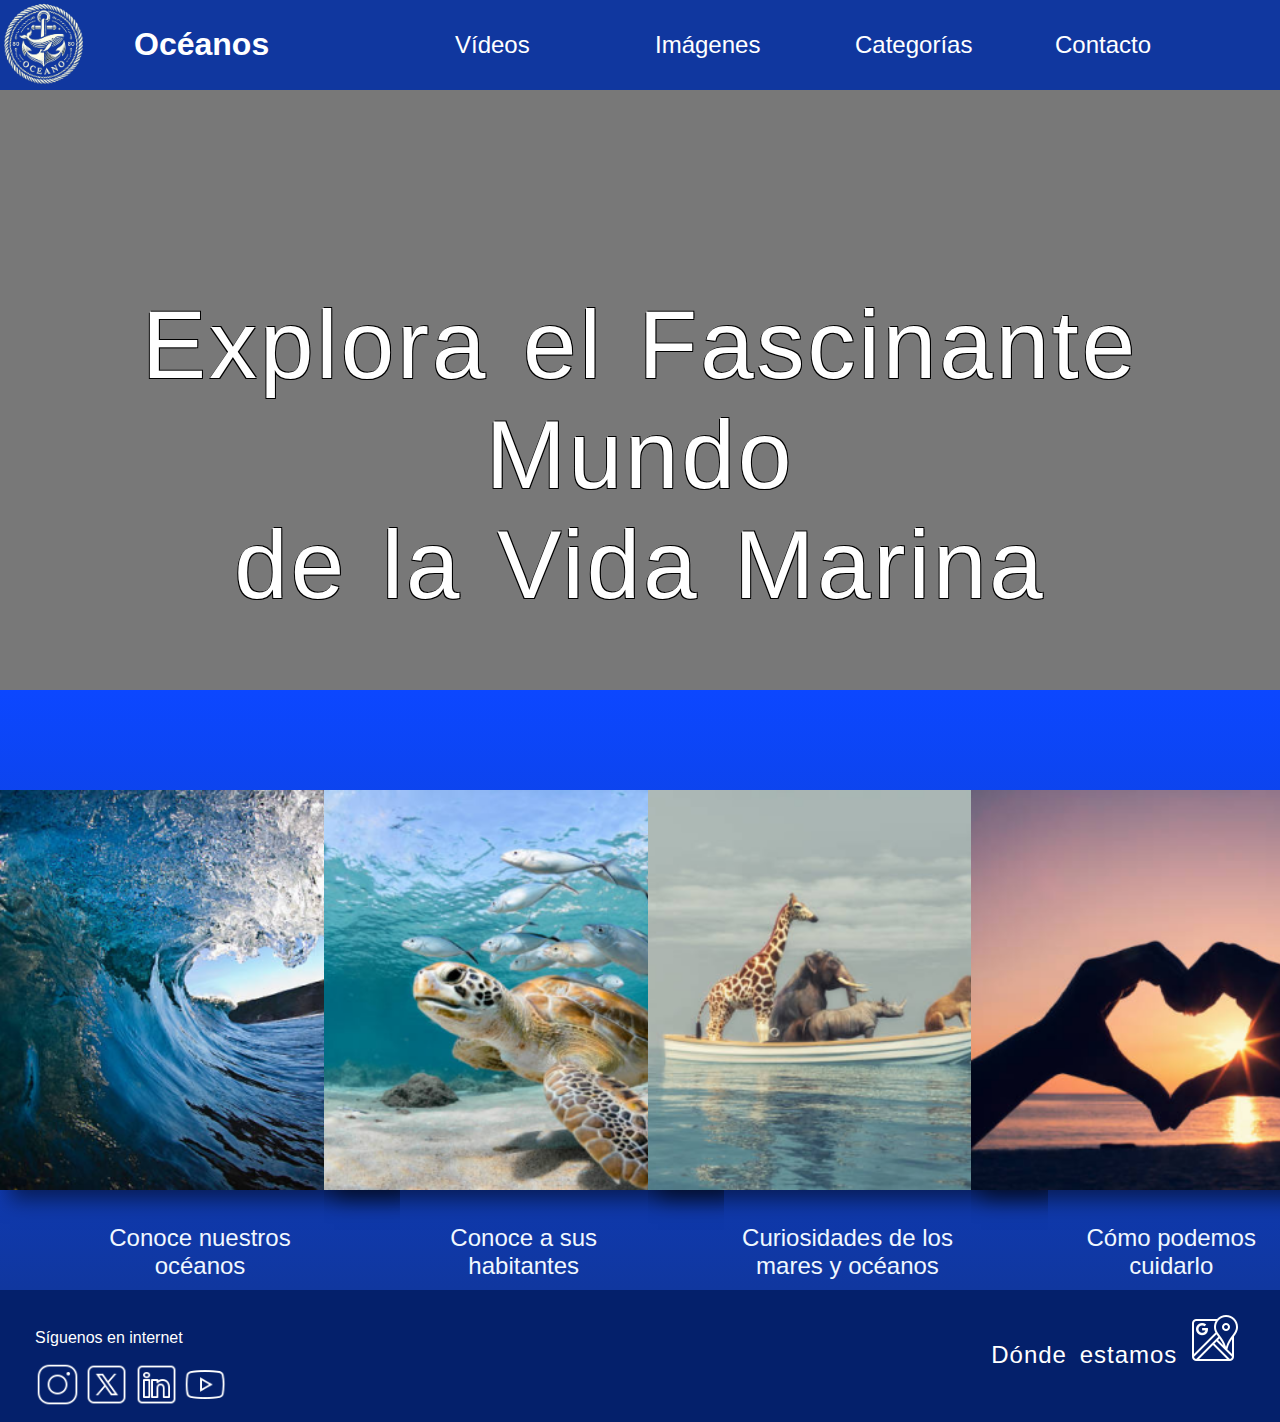
==== index.html @ 544e72f9 "Nuevo index" ====
<!DOCTYPE html>
<html lang="es">

<head>
  <meta charset="UTF-8">
  <meta name="viewport" content="width=device-width, initial-scale=1.0">
  <title>Ocean site</title>
  <!-- <link rel="stylesheet" href="https://cdnjs.cloudflare.com/ajax/libs/animate.css/4.1.1/animate.min.css">
    <script src="https://cdnjs.cloudflare.com/ajax/libs/wow/1.1.2/wow.min.js"></script> -->
  <link rel="stylesheet" href="css/style.css">
</head>
<body>
  <div class="contenedor-principal">
  <div class="div-izquierdo"><a href = "" ><img src="img/logo-50.png" width="87px" alt=""></a></div>
  <div class="div-centro"> 
    <a href = "" >  <h1>Océanos</h1> </a>
  </div>
  <div class="div-derecho">
      <ul class="navegador-ul">
          <li><a href="#">Vídeos</a> </li>
          <li><a href="#">Imágenes</a> </li>
          <li><a href="#">Categorías</a>
              <ul>
                  <li><a class="nav" href="">Categoría 1</a></li>
                  <li><a class="nav" href="">Categoría 2</a></li>
                  <li><a class="nav" href="">Categoría 3</a></li>
              </ul>
          <li><a href="#">Contacto</a> </li>
          </li>
          <!-- <li><a href="#">Inicio</a> </li> -->
      </ul>
  </div>
</div>

  <!-- <div class="content wow animate__animated animate__bounceInDown" data-wow-duration="3s"><h1 class="portada">Explora el Fascinante Mundo <br>de la Vida Marina</h1></div> -->
  <div class="imagen">
    <video autoplay loop muted id="videoBackground">
      <source src="video/videoInicio.mp4" type="video/mp4">
      Tu navegador no soporta videos HTML5.
    </video>
    <h1 class="portada">Explora el Fascinante Mundo <br>de la Vida Marina</h1>
  </div>


  <section class="columnas">

    <div class="tarjetas">

      <div class="tarjeta">
        <div><img src="img/oceano2Imagen2 1.png" alt="oceano2Imagen2"></div>
        <div>
          <h3>Conoce nuestros<br>océanos</h3>
        </div>
      </div>

      <div class="tarjeta">
        <div> <img src="img/oceano2Imagen3 1.png" alt="oceano2Imagen3"></div>
        <div>
          <h3>Conoce a sus<br>habitantes</h3>
        </div>
      </div>

      <div class="tarjeta">
        <div> <img src="img/oceano2Imagen4 1.png" alt="oceano2Imagen4"></div>
        <div>
          <h3>Curiosidades de los<br>mares y océanos</h3>
        </div>
      </div>

      <div class="tarjeta">
        <div> <img src="img/oceano2Imagen5 1.png" alt="oceano2Imagen5"></div>
        <div>
          <h3>Cómo podemos<br>cuidarlo</h3>
        </div>

      </div>

    </div>

  </section>

  <script>
    new WOW().init();
  </script>
</body>
<footer>
  <section class="ubica">Dónde estamos <img src="img/google-maps-old-50.png" alt=""></section>
  <p class="sig">Síguenos en internet</p>

  <img class="logoSocial" src="img/instagram-50.png" alt="RaphaelInstagram1" height="45">
  <img class="logoSocial" src="img/twitterx-50.png" alt="RiTwitterXFill" height="45">
  <img class="logoSocial" src="img/linkedin-logo-50.png" alt="PhLinkedinLogoFill" height="45">
  <img class="logoSocial" src="img/youtube-50.png" alt="MdiYoutube" height="45">

</footer>

</html>
---- css/style.css ----
body{
    margin: 0px;
    padding: 0px;
    font-family: 'Lucida Sans', 'Lucida Sans Regular', 'Lucida Grande', 'Lucida Sans Unicode', Geneva, Verdana, sans-serif;
    background-color: blue;
}
header{
    position: sticky;
    top: 0;
    z-index: 1000;
}
.cabecera{
    background-color: #10379F;
    width: 100%;
    height: 100%;
    color:white;
    padding-top: 10px;
}
.titulo{
    display: inline-block;
    font-size: 4em;
    margin-left: 50px;
}
.portada{
    /* display: flow-root; */
    color: white;
    text-align: center;
    /* position:absolute ; */
    font-weight: 50;
    font-family:arial;
    font-style:normal;
    letter-spacing: 3px;
    word-spacing: 5px;
    font-size: 64px;
    margin-top: 0px;
    padding-top: 80px;
    /* left:10%;
    right: 10%; */
    color: white; /* Color de texto blanco */
    font-size: 6em; /* Tamaño del texto */
    background-color: rgba(0, 0, 0, 0.5); /* Fondo negro semi-transparente */
    height: 100%;
    text-shadow: 
   /* -1px -1px 0 #000, /* Sombra negra hacia arriba y a la izquierda */
     1px -1px 0 #000, /* Sombra negra hacia arriba y a la derecha */
    -1px  1px 0 #000, /* Sombra negra hacia abajo y a la izquierda */
     1px  1px 0 #000; /* Sombra negra hacia abajo y a la derecha */
}
.imagen {
    width: 100%;
    height: 600px;
    margin-top: 0px;
   /* background-image: url("../img/imagen1Oceano2\ 1.png");*/
    background-size: cover; /* Escalar la imagen para que cubra todo el div */
    background-repeat: no-repeat; /* Evitar que la imagen se repita */
    background-position: center; /* Centrar la imagen en el div */
}
.imagen-cabecera{
    margin-top: 0px;
}
.imagen-cabecera h1{
    margin-top: 0px;
}

img.cabecera{
    width: 74px;
    height: 74px;
    float: left;
    padding-left:10px;
    padding-top: 2px;

}
.imagen {
    position: relative;
    width: 100%;
    height: 600px; /* o el alto que prefieras */
    overflow: hidden;
}

#videoBackground {
    position: absolute;
    right: 0;
    bottom: 0;
    min-width: 100%;
    min-height: 100%;
    width: auto;
    height: auto;
    z-index: -1;
}

.imagen h1 {
    position: relative;
    z-index: 1;
    padding-top: 200px;
    /* Estilos adicionales para tu h1 van aquí */
}
h3{
    margin-top: 0px;
    font-weight: 50;
    font-family:arial;
    font-style:normal;
    font-size: 24px;
}
.sig{
    padding-top: 22px;
    margin-bottom: 15px;
}
.nav{
    /* float: right; */
    color: white;
    font-family:arial;
    text-decoration: none;
    padding-top:0px;
    margin-right: 40px;
    font-size: 22px;
    padding-left:15px;
    padding-right: 15px;
    letter-spacing: 1px;
}
a:hover{
    padding-top: 0px;
    padding-bottom: 2px;
    background-color: #92AFFE;
    height: 100%;
}
body{
    background-color: #F0F0F0;

}
section{
    text-align: center;
}
.columnas{
    width: 100%;
    margin-top: 30px;
    column-width: 301px;
    column-count: 4;
    column-gap: 15px;
    list-style: none;
    margin-left: auto;
    margin-right: auto;
    background-color: #10379F;
    margin-top: 0px;
    height: 600px;
    background: linear-gradient(#0c47ff, #10379f);
}

footer{
    padding-top: 1px;
    background-color: #04206b;
    height: 131px;
    padding-left:35px;
    color:white;
    margin-left: auto;
    margin-right: auto;
}
.ubica{
    float: inline-end;
    padding-right: 40px;
    padding-top: 22px;
    font-family:arial;
    font-style:normal;
    letter-spacing: 1px;
    word-spacing: 5px;
    font-size: 24px;
}

/* .tarjetas{
   
} */

.tarjeta{
    display: inline-block;
    margin-top: 100px;
    overflow: hidden;
    color: aliceblue;
}
.tarjeta img{
    transition: 1s;
    width: 400px;
    height: 400px;
    box-shadow: 10px 10px 20px rgba(0, 0, 0, 0.5); /* X-offset, Y-offset, blur-radius, color */
}

.tarjeta img:hover{
    transition: 1s;
    transform: scale(1.1);
    overflow: hidden;
    opacity: 0.5;
    cursor: pointer;

}

h3{
    margin-top: 30px;
}
.logoSocial{
   fill:#FFF;
}

.navegador {
    margin-top: 80px;
    width: 800px;
    font-family:Arial, Helvetica, sans-serif;
    font-size: 16px;
    position: relative;
    top: -49px;
    margin-bottom: 0px;
    display: inline-block;

}
ul {
    list-style: none;
    padding: 0;
    margin: 0;
    z-index: 1000;
    font-size: 1.5em;
}
.navegador-ul li a {
    position: relative;
    background-color: #10379F;
    color: white;
    text-decoration: none;
    padding: 10px 15px;
    display: table-cell;
    width: 170px;
    vertical-align: middle;
}
.navegador-ul li a:hover{
    background-color: darkblue;

}
.navegador-ul > li {
    float: left;
    width: 200px;
}
/* Clearfix para limpiar después de los elementos flotantes */
.navegador-ul:after {
    content: "";
    display: table;
    clear: both;
}
.navegador-ul li ul{
    display: none;
    position: absolute;
    min-width: 140px;
}
.navegador-ul li:hover > ul{
    display: block;
}
.cabecera  a{
    text-decoration: none;
    color: white;
    background-color: transparent;
}

.contenedor-principal {
    position: sticky;
    top: 0;
    width: 100%;
    height: 90px;
    background-color: #10379F;
    color: #FFF;
    z-index: 1000;

}
.contenedor-principal a{
    text-decoration: none;
    color: #FFF;
    background-color: transparent;

}
.div-izquierdo {
    position: absolute; /* Añadido para posicionar el div exactamente donde quieras */
    top: 50%; /* Centra el div verticalmente */
    transform: translateY(-50%); /* Centra el div verticalmente */
    width: 84px;
}

.div-centro {
    position: absolute; /* Añadido para posicionar el div exactamente donde quieras */
    top: 50%; /* Centra el div verticalmente */
    left: 84px; /* Posiciona el div a la derecha del logo */
    transform: translateY(-50%); /* Centra el div verticalmente */
    width: 550px;
    text-align: left;
    padding-left: 50px;
}

.div-derecho {
    position: absolute; /* Añadido para posicionar el div exactamente donde quieras */
    top: 50%; /* Centra el div verticalmente */
    right: 40px; /* Posiciona el div 40px desde la derecha */
    transform: translateY(-50%); /* Centra el div verticalmente */
    text-align: right;
}

ul {
    list-style-type: none; /* Quita la decoración de todas las listas */
}
.navegador-ul li a {
    position: relative;
    background-color: #10379F;
    color: white;
    text-decoration: none;
    padding: 10px 15px;
    display: table-cell;
    width: 170px;
    vertical-align: middle;
}

.navegador-ul li a:hover {
    background-color: darkblue;
    text-decoration: none;
}

.navegador-ul>li {
    float: left;
    width: 200px;
    text-align: left;
}



.navegador-ul li ul {
    display: none;
    position: absolute;
    min-width: 140px;
}

.navegador-ul li:hover>ul {
    display: block;
}

.cabecera a {
    text-decoration: none;
    color: white;
    background-color: transparent;
}
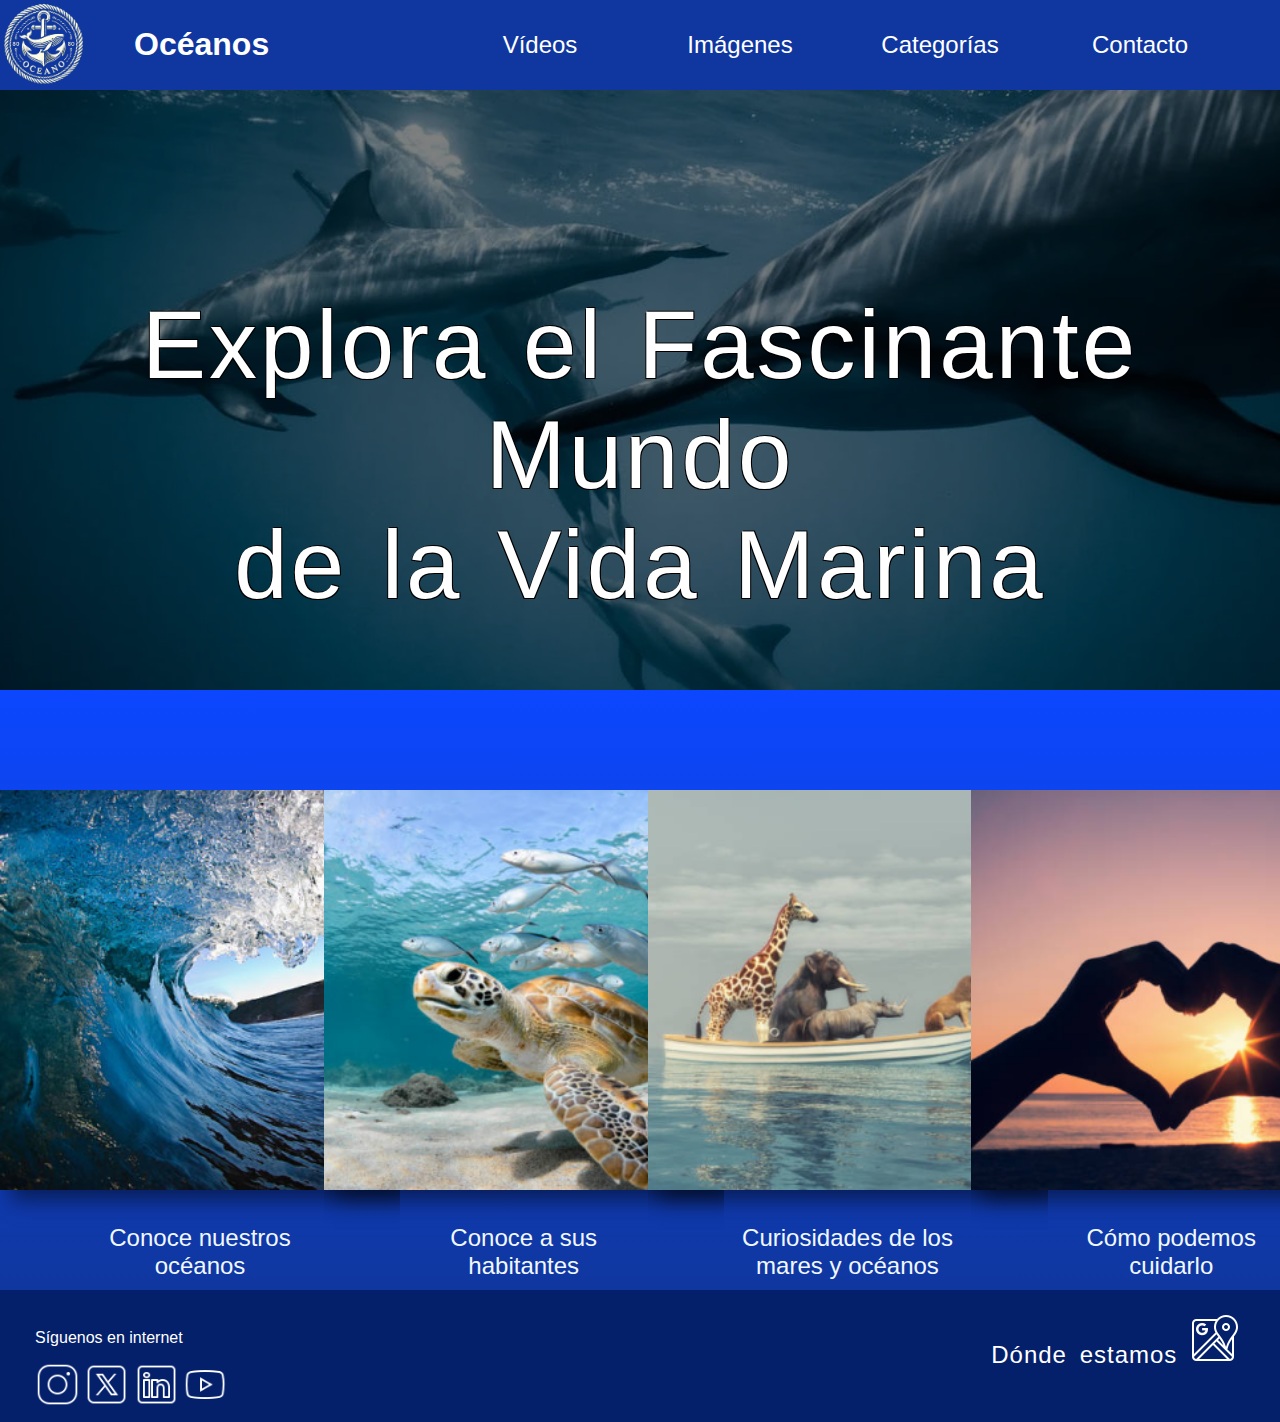
==== commit 715dc5d0: "Creada galería de imágenes" ====
--- a/index.html
+++ b/index.html
@@ -10,7 +10,7 @@
   <link rel="stylesheet" href="css/style.css">
 </head>
 <body>
-  <div class="contenedor-principal">
+<div class="contenedor-principal">
   <div class="div-izquierdo"><a href = "" ><img src="img/logo-50.png" width="87px" alt=""></a></div>
   <div class="div-centro"> 
     <a href = "" >  <h1>Océanos</h1> </a>
@@ -18,7 +18,7 @@
   <div class="div-derecho">
       <ul class="navegador-ul">
           <li><a href="#">Vídeos</a> </li>
-          <li><a href="#">Imágenes</a> </li>
+          <li><a href="imagenes.html">Imágenes</a> </li>
           <li><a href="#">Categorías</a>
               <ul>
                   <li><a class="nav" href="">Categoría 1</a></li>
@@ -27,7 +27,6 @@
               </ul>
           <li><a href="#">Contacto</a> </li>
           </li>
-          <!-- <li><a href="#">Inicio</a> </li> -->
       </ul>
   </div>
 </div>
--- a/css/style.css
+++ b/css/style.css
@@ -1,9 +1,20 @@
-body{
+/* body{
     margin: 0px;
     padding: 0px;
     font-family: 'Lucida Sans', 'Lucida Sans Regular', 'Lucida Grande', 'Lucida Sans Unicode', Geneva, Verdana, sans-serif;
     background-color: blue;
-}
+} */
+body {
+    margin: 0;
+    padding: 0;
+    font-family: 'Lucida Sans', 'Lucida Sans Regular', 'Lucida Grande', 'Lucida Sans Unicode', Geneva, Verdana, sans-serif;
+    background-image: url("../img/galeriaImagen14.webp"); /* Ruta a tu imagen de fondo */
+    background-size: cover; /* Asegura que la imagen cubra todo el contenedor */
+    background-attachment: fixed; /* Hace que la imagen de fondo sea fija */
+    background-position: center; /* Centra la imagen de fondo */
+    background-repeat: no-repeat; /* Evita que la imagen se repita */
+}
+
 header{
     position: sticky;
     top: 0;
@@ -165,10 +176,6 @@
     font-size: 24px;
 }
 
-/* .tarjetas{
-   
-} */
-
 .tarjeta{
     display: inline-block;
     margin-top: 100px;
@@ -233,6 +240,7 @@
 .navegador-ul > li {
     float: left;
     width: 200px;
+    text-align: center;
 }
 /* Clearfix para limpiar después de los elementos flotantes */
 .navegador-ul:after {
@@ -317,7 +325,7 @@
 .navegador-ul>li {
     float: left;
     width: 200px;
-    text-align: left;
+    text-align: center;
 }
 
 
@@ -326,6 +334,7 @@
     display: none;
     position: absolute;
     min-width: 140px;
+    text-align: left;
 }
 
 .navegador-ul li:hover>ul {
@@ -336,4 +345,50 @@
     text-decoration: none;
     color: white;
     background-color: transparent;
+}
+/* GALERÍA DE IMÁGENES */
+.contenedor-externo{
+    text-align: center;
+}
+.contenedor-imagenes{
+   display: inline-block;
+   overflow: hidden;   
+}
+.columna-imagenes{
+    width: 400px; /* Esto divide el ancho del contenedor en tres */
+    float: left; /* Esto hace que las columnas se alineen horizontalmente */
+    box-sizing: border-box; /* Esto asegura que el padding y el borde estén incluidos en el ancho */
+    margin: 5px;
+}
+.columna-imagenes img{
+    width: 100%; /* Esto hace que las imágenes se ajusten al ancho de la columna */
+    display: block; /* Esto evita que las imágenes tengan un margen blanco debajo */
+}
+.titulo-imagenes{
+    margin: 0;
+    text-align: center;
+}
+.titulo-imagenes h2{
+    margin: 0;
+    padding:25px 0px;
+    height: 60px;
+    font-size: 3em;
+    color: #233c81;
+    background-color: #233c8134;/*Fondo con transparencia*/
+}   
+/* Este efecto se puede quitar si no convence */
+.titulo-imagenes h2::before, .titulo-imagenes h2::after {
+    content: '';
+    display: block;
+    width: 100%;
+    height: 2px;
+    background-color: black;
+}
+.titulo-imagenes h2:hover::after, .titulo-imagenes h2:hover::before {
+    content: '';
+    display: block;
+    width: 100%;
+    height: 2px;
+    background-color: #FFF;
+    filter: blur(2px); /* Añade desenfoque al pasar el cursor */
 }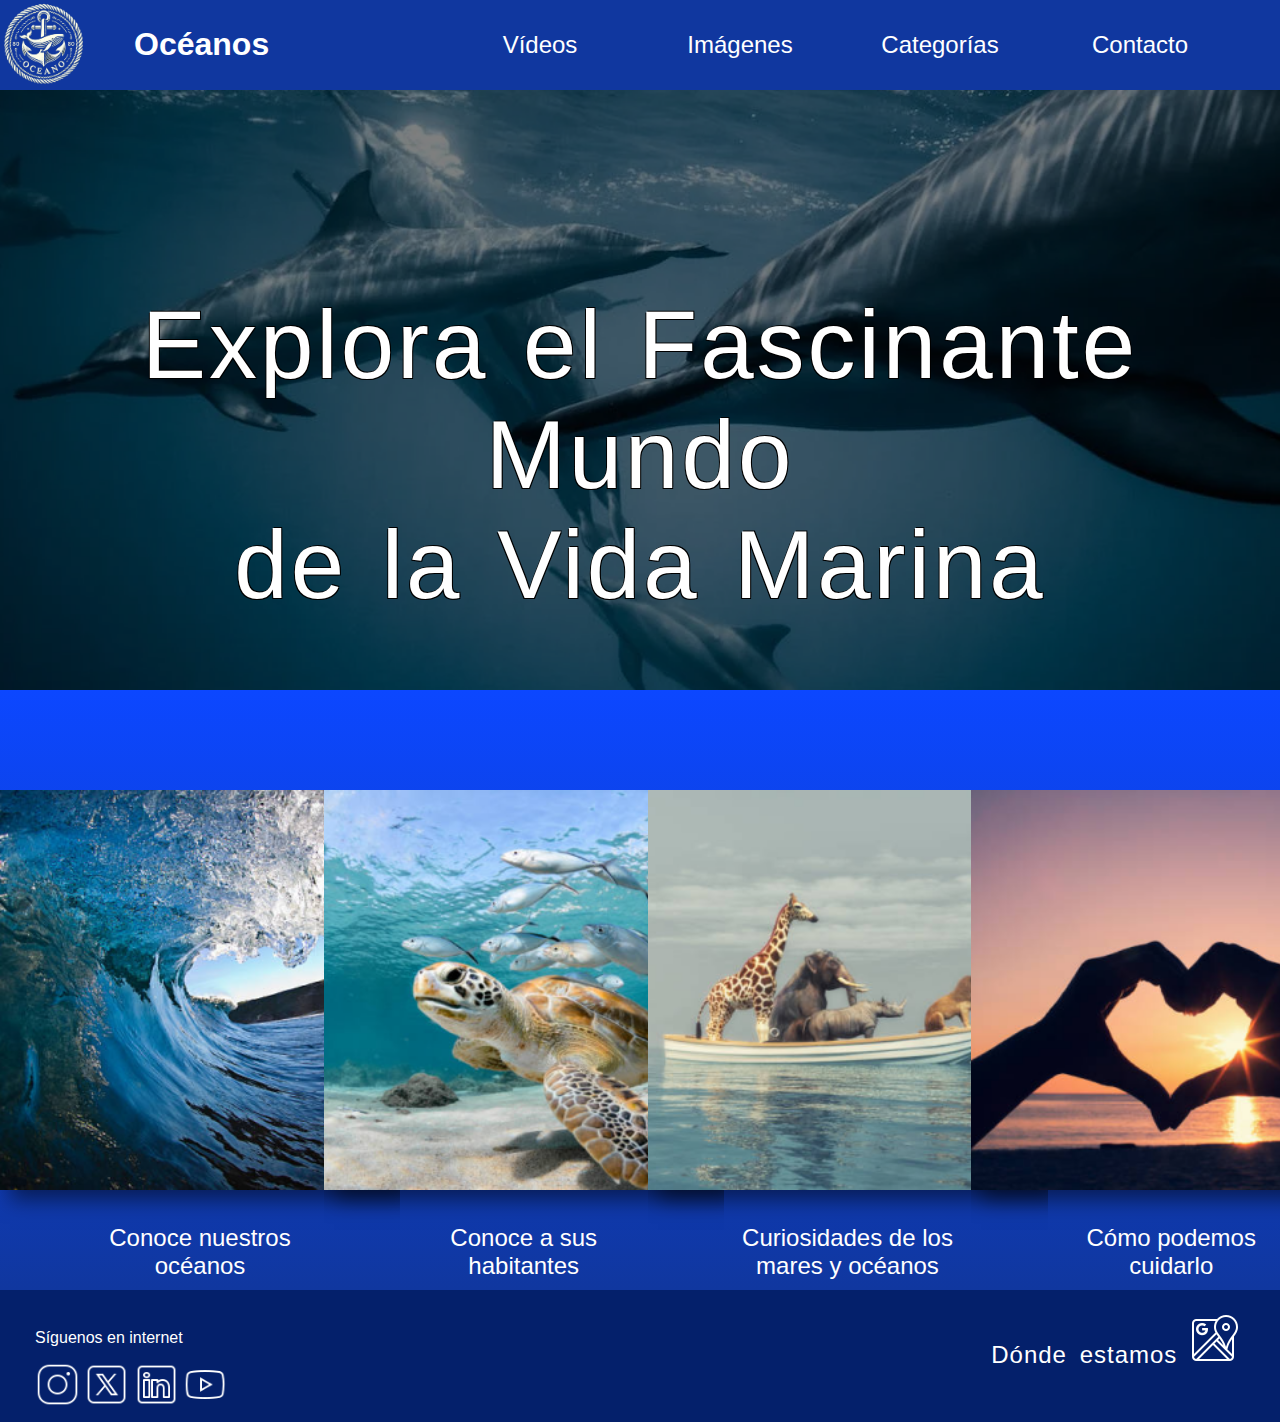
==== commit 538d0d55: "Nuevas imágenes, página nuestros _animales modificado style.css, modificado index poniendo nuevos en" ====
--- a/index.html
+++ b/index.html
@@ -48,28 +48,28 @@
       <div class="tarjeta">
         <div><img src="img/oceano2Imagen2 1.png" alt="oceano2Imagen2"></div>
         <div>
-          <h3>Conoce nuestros<br>océanos</h3>
+          <h3><a href="">Conoce nuestros<br>océanos</a></h3>
         </div>
       </div>
 
       <div class="tarjeta">
         <div> <img src="img/oceano2Imagen3 1.png" alt="oceano2Imagen3"></div>
         <div>
-          <h3>Conoce a sus<br>habitantes</h3>
+          <h3><a href="nuestros_animales.html">Conoce a sus<br>habitantes</a></h3>
         </div>
       </div>
 
       <div class="tarjeta">
         <div> <img src="img/oceano2Imagen4 1.png" alt="oceano2Imagen4"></div>
         <div>
-          <h3>Curiosidades de los<br>mares y océanos</h3>
+          <h3><a href="">Curiosidades de los<br>mares y océanos</a></h3>
         </div>
       </div>
 
       <div class="tarjeta">
         <div> <img src="img/oceano2Imagen5 1.png" alt="oceano2Imagen5"></div>
         <div>
-          <h3>Cómo podemos<br>cuidarlo</h3>
+          <h3><a href="">Cómo podemos<br>cuidarlo</a></h3>
         </div>
 
       </div>
--- a/css/style.css
+++ b/css/style.css
@@ -175,6 +175,14 @@
     word-spacing: 5px;
     font-size: 24px;
 }
+.tarjeta a{
+    text-decoration: none;
+    color: white;
+    background-color: transparent;
+}
+.tarjeta a:hover{
+    filter: blur(0.5px);
+}
 
 .tarjeta{
     display: inline-block;
@@ -391,4 +399,50 @@
     height: 2px;
     background-color: #FFF;
     filter: blur(2px); /* Añade desenfoque al pasar el cursor */
+}
+/* Nuestros animales */
+.body-animales {
+    min-height: 100%; /* Cambia height por min-height */
+    width: 100%;
+    margin: 0;
+    padding: 0;
+    background-image: url("../img/galeriaImagen07.webp"); /* Ruta a tu imagen de fondo */
+    background-size: 100% 100%; /* Cambia cover por 100% 100% */
+    background-attachment: fixed; /* Hace que la imagen de fondo sea fija */
+    background-position: center; /* Centra la imagen de fondo */
+    background-repeat: repeat-y; /* Añade esta línea */
+}
+.contenedor-central {
+    overflow: auto; /* Añade esta línea */
+    width: 100%;
+}
+.central-imagen, .central-texto{
+    /* display: inline-block; */
+    float: left;    
+    vertical-align: top;
+    width: 50%;
+    box-sizing: border-box;
+}
+.central-imagen img{
+    width: 100%;
+    height: 100%;
+    object-fit: cover;
+}
+.central-texto{
+    padding: 140px 20px;
+    font-size: 2em;
+    color: #bbbec4;
+    vertical-align: middle;
+}
+.contenedor-central::after {
+    content: "";
+    display: table;
+    clear: both;
+}
+.pie{
+    background-color: #ffffff5e;
+    padding: 20px;
+    font-size: 1.5em;
+    color: #bbbec4;
+    text-align: center;
 }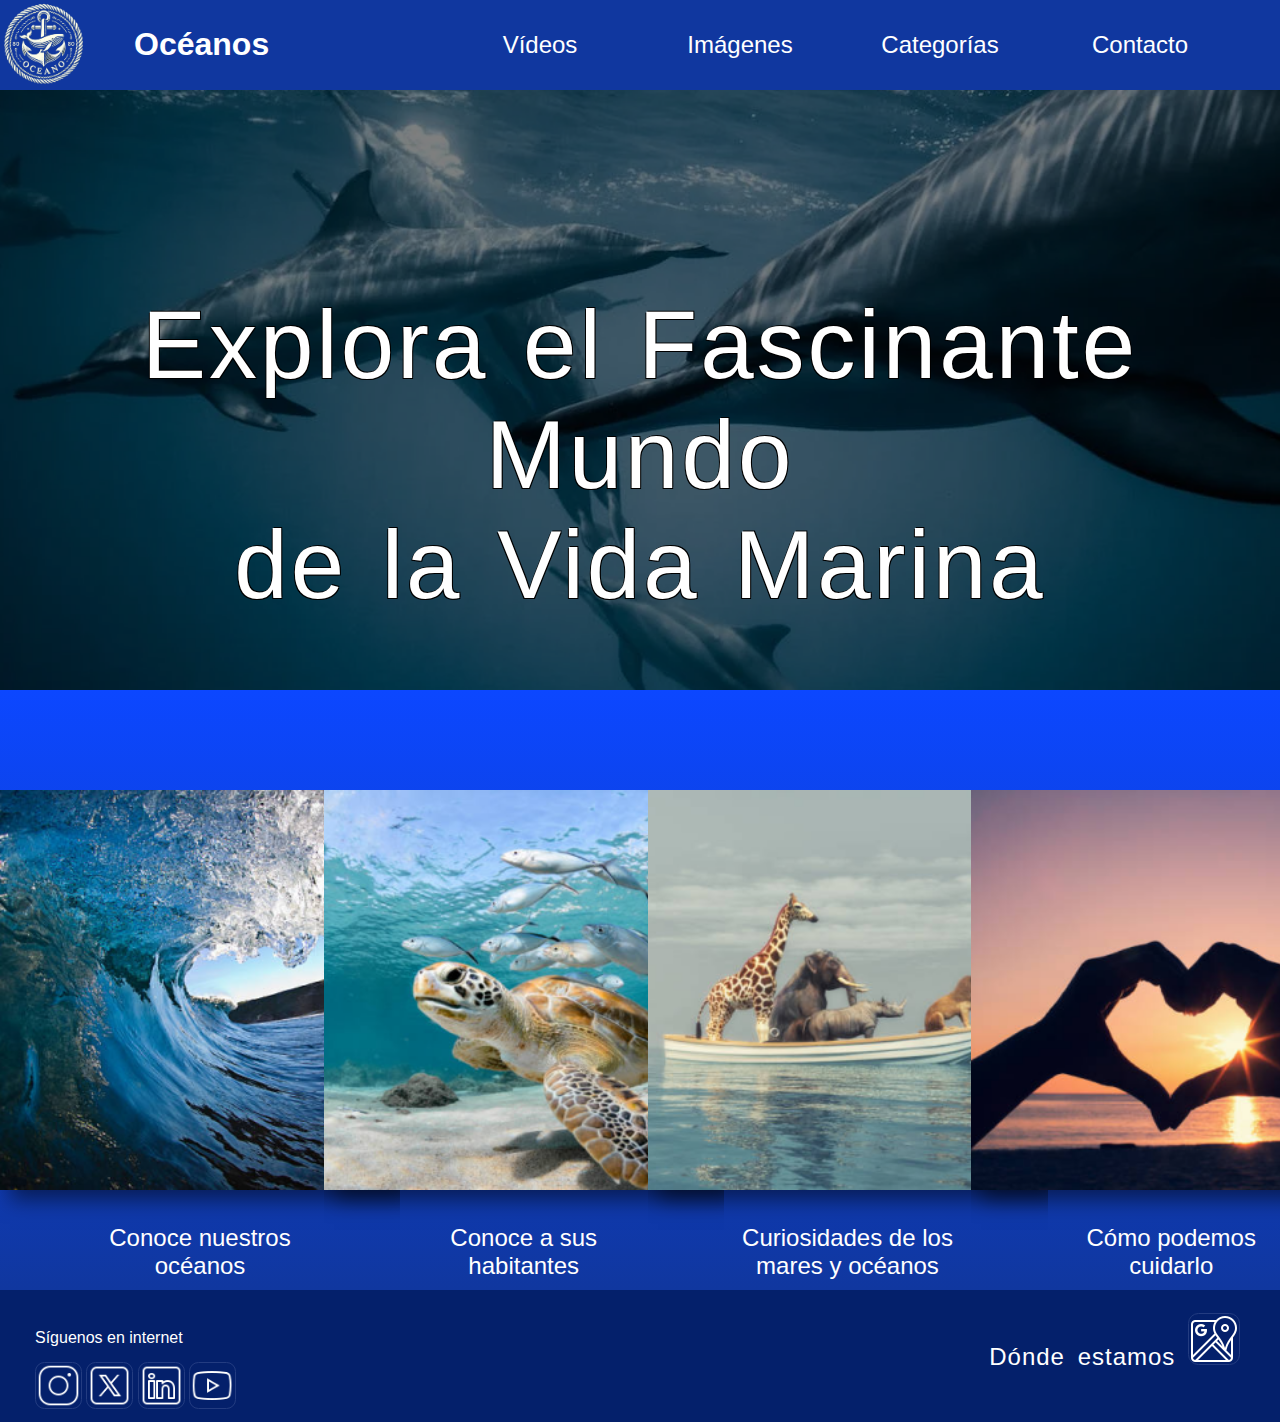
==== commit 87b72006: "Modificaciones en stilos para hover de redes sociales, modificaciones en las páginas afectadas" ====
--- a/index.html
+++ b/index.html
@@ -83,13 +83,13 @@
   </script>
 </body>
 <footer>
-  <section class="ubica">Dónde estamos <img src="img/google-maps-old-50.png" alt=""></section>
+  <section class="ubica">Dónde estamos <img class="logo-social" src="img/google-maps-old-50.png" alt=""></section>
   <p class="sig">Síguenos en internet</p>
 
-  <img class="logoSocial" src="img/instagram-50.png" alt="RaphaelInstagram1" height="45">
-  <img class="logoSocial" src="img/twitterx-50.png" alt="RiTwitterXFill" height="45">
-  <img class="logoSocial" src="img/linkedin-logo-50.png" alt="PhLinkedinLogoFill" height="45">
-  <img class="logoSocial" src="img/youtube-50.png" alt="MdiYoutube" height="45">
+  <img class="logo-social" src="img/instagram-50.png" alt="RaphaelInstagram1" height="45">
+  <img class="logo-social" src="img/twitterx-50.png" alt="RiTwitterXFill" height="45">
+  <img class="logo-social" src="img/linkedin-logo-50.png" alt="PhLinkedinLogoFill" height="45">
+  <img class="logo-social" src="img/youtube-50.png" alt="MdiYoutube" height="45">
 
 </footer>
 
--- a/css/style.css
+++ b/css/style.css
@@ -112,10 +112,7 @@
     font-style:normal;
     font-size: 24px;
 }
-.sig{
-    padding-top: 22px;
-    margin-bottom: 15px;
-}
+
 .nav{
     /* float: right; */
     color: white;
@@ -156,6 +153,185 @@
     background: linear-gradient(#0c47ff, #10379f);
 }
 
+.tarjeta a{
+    text-decoration: none;
+    color: white;
+    background-color: transparent;
+}
+.tarjeta a:hover{
+    filter: blur(0.5px);
+}
+
+.tarjeta{
+    display: inline-block;
+    margin-top: 100px;
+    overflow: hidden;
+    color: aliceblue;
+}
+.tarjeta img{
+    transition: 1s;
+    width: 400px;
+    height: 400px;
+    box-shadow: 10px 10px 20px rgba(0, 0, 0, 0.5); /* X-offset, Y-offset, blur-radius, color */
+}
+
+.tarjeta img:hover{
+    transition: 1s;
+    transform: scale(1.1);
+    overflow: hidden;
+    opacity: 0.5;
+    cursor: pointer;
+
+}
+
+h3{
+    margin-top: 30px;
+}
+
+
+.navegador {
+    margin-top: 80px;
+    width: 800px;
+    font-family:Arial, Helvetica, sans-serif;
+    font-size: 16px;
+    position: relative;
+    top: -49px;
+    margin-bottom: 0px;
+    display: inline-block;
+
+}
+ul {
+    list-style: none;
+    padding: 0;
+    margin: 0;
+    z-index: 1000;
+    font-size: 1.5em;
+}
+.navegador-ul li a {
+    position: relative;
+    background-color: #10379F;
+    color: white;
+    text-decoration: none;
+    padding: 10px 15px;
+    display: table-cell;
+    width: 170px;
+    vertical-align: middle;
+}
+.navegador-ul li a:hover{
+    background-color: darkblue;
+
+}
+.navegador-ul > li {
+    float: left;
+    width: 200px;
+    text-align: center;
+}
+/* Clearfix para limpiar después de los elementos flotantes */
+.navegador-ul:after {
+    content: "";
+    display: table;
+    clear: both;
+}
+.navegador-ul li ul{
+    display: none;
+    position: absolute;
+    min-width: 140px;
+}
+.navegador-ul li:hover > ul{
+    display: block;
+}
+.cabecera  a{
+    text-decoration: none;
+    color: white;
+    background-color: transparent;
+}
+
+.contenedor-principal {
+    position: sticky;
+    top: 0;
+    width: 100%;
+    height: 90px;
+    background-color: #10379F;
+    color: #FFF;
+    z-index: 1000;
+
+}
+.contenedor-principal a{
+    text-decoration: none;
+    color: #FFF;
+    background-color: transparent;
+
+}
+.div-izquierdo {
+    position: absolute; /* Añadido para posicionar el div exactamente donde quieras */
+    top: 50%; /* Centra el div verticalmente */
+    transform: translateY(-50%); /* Centra el div verticalmente */
+    width: 84px;
+}
+
+.div-centro {
+    position: absolute; /* Añadido para posicionar el div exactamente donde quieras */
+    top: 50%; /* Centra el div verticalmente */
+    left: 84px; /* Posiciona el div a la derecha del logo */
+    transform: translateY(-50%); /* Centra el div verticalmente */
+    width: 550px;
+    text-align: left;
+    padding-left: 50px;
+}
+
+.div-derecho {
+    position: absolute; /* Añadido para posicionar el div exactamente donde quieras */
+    top: 50%; /* Centra el div verticalmente */
+    right: 40px; /* Posiciona el div 40px desde la derecha */
+    transform: translateY(-50%); /* Centra el div verticalmente */
+    text-align: right;
+}
+
+ul {
+    list-style-type: none; /* Quita la decoración de todas las listas */
+}
+.navegador-ul li a {
+    position: relative;
+    background-color: #10379F;
+    color: white;
+    text-decoration: none;
+    padding: 10px 15px;
+    display: table-cell;
+    width: 170px;
+    vertical-align: middle;
+}
+
+.navegador-ul li a:hover {
+    background-color: darkblue;
+    text-decoration: none;
+}
+
+.navegador-ul>li {
+    float: left;
+    width: 200px;
+    text-align: center;
+}
+
+
+
+.navegador-ul li ul {
+    display: none;
+    position: absolute;
+    min-width: 140px;
+    text-align: left;
+}
+
+.navegador-ul li:hover>ul {
+    display: block;
+}
+
+.cabecera a {
+    text-decoration: none;
+    color: white;
+    background-color: transparent;
+}
+
+/* PIE DE PÁGINA */
 footer{
     padding-top: 1px;
     background-color: #04206b;
@@ -175,185 +351,26 @@
     word-spacing: 5px;
     font-size: 24px;
 }
-.tarjeta a{
-    text-decoration: none;
-    color: white;
-    background-color: transparent;
-}
-.tarjeta a:hover{
-    filter: blur(0.5px);
-}
-
-.tarjeta{
-    display: inline-block;
-    margin-top: 100px;
-    overflow: hidden;
-    color: aliceblue;
-}
-.tarjeta img{
-    transition: 1s;
-    width: 400px;
-    height: 400px;
-    box-shadow: 10px 10px 20px rgba(0, 0, 0, 0.5); /* X-offset, Y-offset, blur-radius, color */
-}
-
-.tarjeta img:hover{
-    transition: 1s;
-    transform: scale(1.1);
-    overflow: hidden;
-    opacity: 0.5;
+
+.sig{
+    padding-top: 22px;
+    margin-bottom: 15px;
+}
+.logo-social{
+    background-color: #04206b; /* Gris */
+    border-radius: 20%;
+    border: 1px solid #233c81;
+    transition: 0.9s;
     cursor: pointer;
-
-}
-
-h3{
-    margin-top: 30px;
-}
-.logoSocial{
-   fill:#FFF;
-}
-
-.navegador {
-    margin-top: 80px;
-    width: 800px;
-    font-family:Arial, Helvetica, sans-serif;
-    font-size: 16px;
-    position: relative;
-    top: -49px;
-    margin-bottom: 0px;
-    display: inline-block;
-
-}
-ul {
-    list-style: none;
-    padding: 0;
-    margin: 0;
-    z-index: 1000;
-    font-size: 1.5em;
-}
-.navegador-ul li a {
-    position: relative;
-    background-color: #10379F;
-    color: white;
-    text-decoration: none;
-    padding: 10px 15px;
-    display: table-cell;
-    width: 170px;
-    vertical-align: middle;
-}
-.navegador-ul li a:hover{
-    background-color: darkblue;
-
-}
-.navegador-ul > li {
-    float: left;
-    width: 200px;
-    text-align: center;
-}
-/* Clearfix para limpiar después de los elementos flotantes */
-.navegador-ul:after {
-    content: "";
-    display: table;
-    clear: both;
-}
-.navegador-ul li ul{
-    display: none;
-    position: absolute;
-    min-width: 140px;
-}
-.navegador-ul li:hover > ul{
-    display: block;
-}
-.cabecera  a{
-    text-decoration: none;
-    color: white;
-    background-color: transparent;
-}
-
-.contenedor-principal {
-    position: sticky;
-    top: 0;
-    width: 100%;
-    height: 90px;
-    background-color: #10379F;
-    color: #FFF;
-    z-index: 1000;
-
-}
-.contenedor-principal a{
-    text-decoration: none;
-    color: #FFF;
-    background-color: transparent;
-
-}
-.div-izquierdo {
-    position: absolute; /* Añadido para posicionar el div exactamente donde quieras */
-    top: 50%; /* Centra el div verticalmente */
-    transform: translateY(-50%); /* Centra el div verticalmente */
-    width: 84px;
-}
-
-.div-centro {
-    position: absolute; /* Añadido para posicionar el div exactamente donde quieras */
-    top: 50%; /* Centra el div verticalmente */
-    left: 84px; /* Posiciona el div a la derecha del logo */
-    transform: translateY(-50%); /* Centra el div verticalmente */
-    width: 550px;
-    text-align: left;
-    padding-left: 50px;
-}
-
-.div-derecho {
-    position: absolute; /* Añadido para posicionar el div exactamente donde quieras */
-    top: 50%; /* Centra el div verticalmente */
-    right: 40px; /* Posiciona el div 40px desde la derecha */
-    transform: translateY(-50%); /* Centra el div verticalmente */
-    text-align: right;
-}
-
-ul {
-    list-style-type: none; /* Quita la decoración de todas las listas */
-}
-.navegador-ul li a {
-    position: relative;
-    background-color: #10379F;
-    color: white;
-    text-decoration: none;
-    padding: 10px 15px;
-    display: table-cell;
-    width: 170px;
-    vertical-align: middle;
-}
-
-.navegador-ul li a:hover {
-    background-color: darkblue;
-    text-decoration: none;
-}
-
-.navegador-ul>li {
-    float: left;
-    width: 200px;
-    text-align: center;
-}
-
-
-
-.navegador-ul li ul {
-    display: none;
-    position: absolute;
-    min-width: 140px;
-    text-align: left;
-}
-
-.navegador-ul li:hover>ul {
-    display: block;
-}
-
-.cabecera a {
-    text-decoration: none;
-    color: white;
-    background-color: transparent;
-}
+}
+
+.logo-social:hover {
+        filter: grayscale(100%);
+        background-color: #000; /* Gris */
+        border-radius: 10px;
+    }
+
+
 /* GALERÍA DE IMÁGENES */
 .contenedor-externo{
     text-align: center;
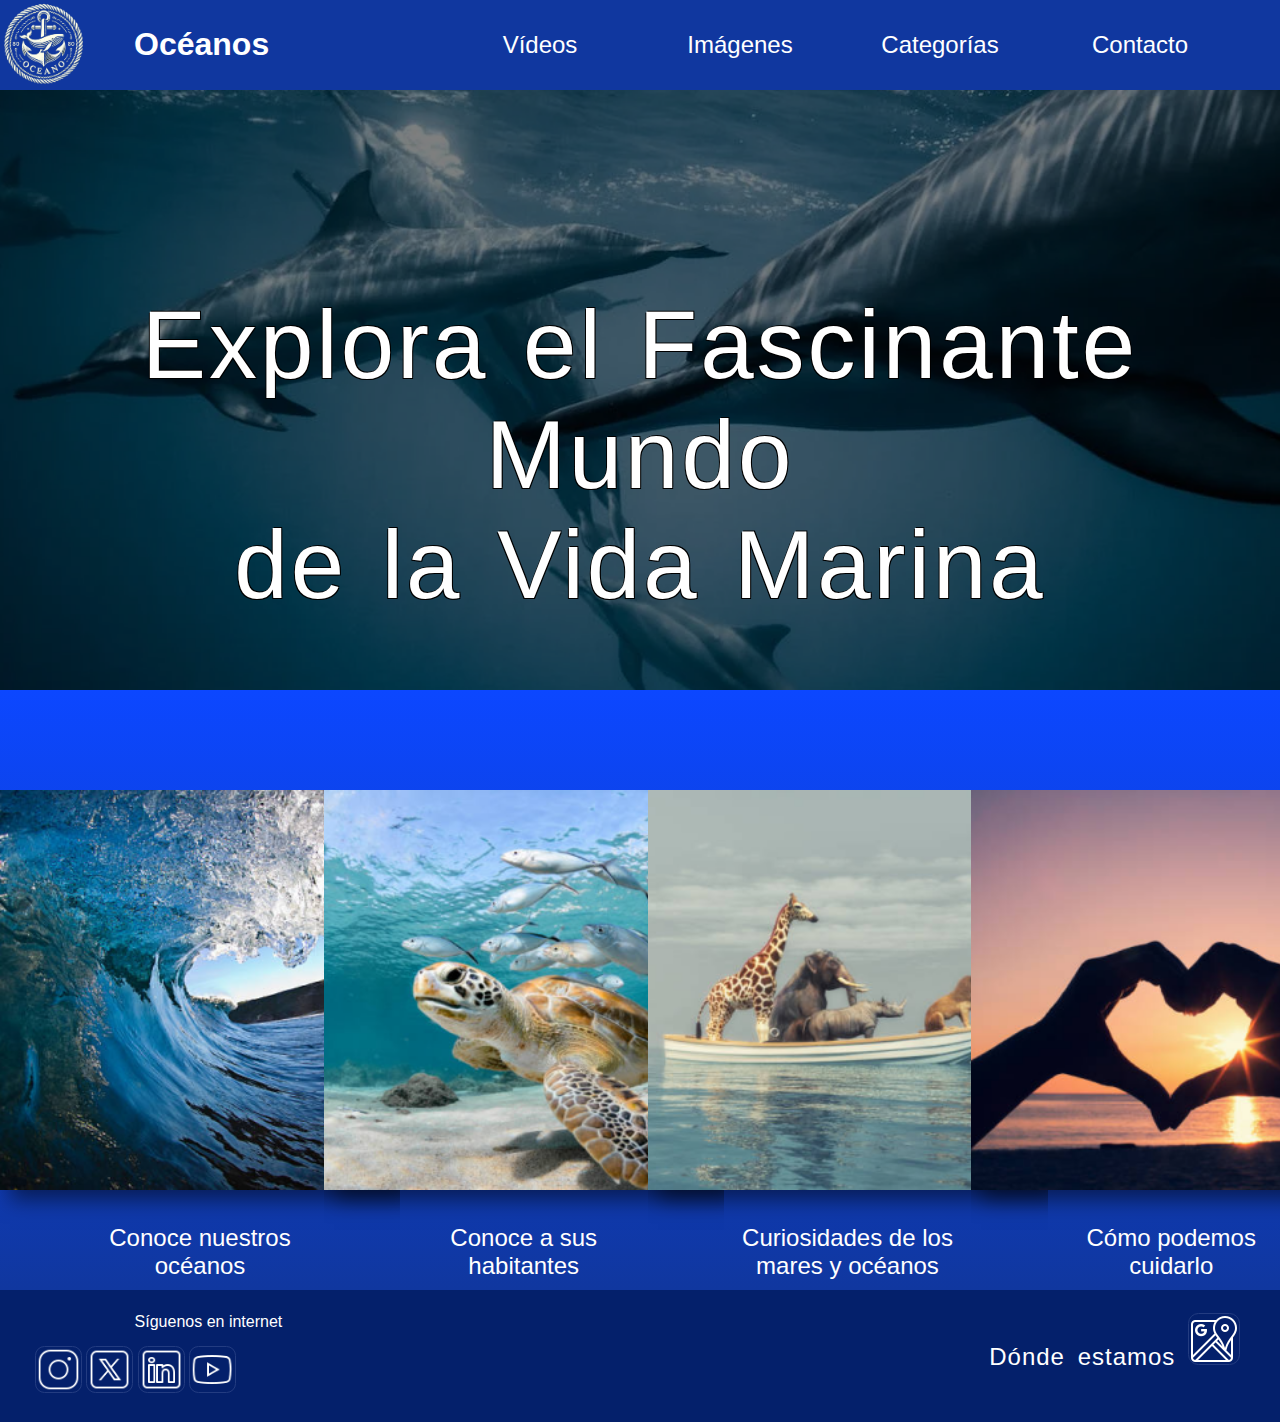
==== commit cc96d9bb: "Añadido icono en las páginas" ====
--- a/index.html
+++ b/index.html
@@ -8,6 +8,7 @@
   <!-- <link rel="stylesheet" href="https://cdnjs.cloudflare.com/ajax/libs/animate.css/4.1.1/animate.min.css">
     <script src="https://cdnjs.cloudflare.com/ajax/libs/wow/1.1.2/wow.min.js"></script> -->
   <link rel="stylesheet" href="css/style.css">
+  <link rel="icon" type="image/x-icon" href="img/Oceano.ico">
 </head>
 <body>
 <div class="contenedor-principal">
@@ -17,15 +18,16 @@
   </div>
   <div class="div-derecho">
       <ul class="navegador-ul">
-          <li><a href="#">Vídeos</a> </li>
+          <li><a href="videos.html">Vídeos</a> </li>
           <li><a href="imagenes.html">Imágenes</a> </li>
           <li><a href="#">Categorías</a>
               <ul>
-                  <li><a class="nav" href="">Categoría 1</a></li>
-                  <li><a class="nav" href="">Categoría 2</a></li>
-                  <li><a class="nav" href="">Categoría 3</a></li>
+                  <li><a class="nav" href="nuestros_animales.html">Habitantes</a></li>
+                  <li><a class="nav" href="como-cuidarlo.html">Cómo cuidarlos</a></li>
+                  <li><a class="nav" href="curiosidades.html">Curiosidades</a></li>
+                  <li><a class="nav" href="conoce-los-oceanos.html">Conocelos</a></li>
               </ul>
-          <li><a href="#">Contacto</a> </li>
+          <li><a href="contacto.html">Contacto</a> </li>
           </li>
       </ul>
   </div>
@@ -48,7 +50,7 @@
       <div class="tarjeta">
         <div><img src="img/oceano2Imagen2 1.png" alt="oceano2Imagen2"></div>
         <div>
-          <h3><a href="">Conoce nuestros<br>océanos</a></h3>
+          <h3><a href="conoce-los-oceanos.html">Conoce nuestros<br>océanos</a></h3>
         </div>
       </div>
 
@@ -62,14 +64,14 @@
       <div class="tarjeta">
         <div> <img src="img/oceano2Imagen4 1.png" alt="oceano2Imagen4"></div>
         <div>
-          <h3><a href="">Curiosidades de los<br>mares y océanos</a></h3>
+          <h3><a href="curiosidades.html">Curiosidades de los<br>mares y océanos</a></h3>
         </div>
       </div>
 
       <div class="tarjeta">
         <div> <img src="img/oceano2Imagen5 1.png" alt="oceano2Imagen5"></div>
         <div>
-          <h3><a href="">Cómo podemos<br>cuidarlo</a></h3>
+          <h3><a href="como-cuidarlo.html">Cómo podemos<br>cuidarlo</a></h3>
         </div>
 
       </div>
@@ -83,7 +85,7 @@
   </script>
 </body>
 <footer>
-  <section class="ubica">Dónde estamos <img class="logo-social" src="img/google-maps-old-50.png" alt=""></section>
+  <section class="ubica"><a href="contacto.html"> Dónde estamos <img class="logo-social" src="img/google-maps-old-50.png" alt="mapa"></a></section>
   <p class="sig">Síguenos en internet</p>
 
   <img class="logo-social" src="img/instagram-50.png" alt="RaphaelInstagram1" height="45">
--- a/css/style.css
+++ b/css/style.css
@@ -351,10 +351,30 @@
     word-spacing: 5px;
     font-size: 24px;
 }
+.ubica a{
+    text-decoration: none;
+    color: #FFF;
+    background-color: transparent;
+}
 
 .sig{
     padding-top: 22px;
     margin-bottom: 15px;
+}
+.redes-sociales-pie{
+    padding-top: 22px;
+    padding-left: 40px;
+    width: 30%;
+}
+.redes-sociales-pie p{
+    margin-left: 0px;
+    padding-bottom: 10px;
+    font-family:arial;
+    font-style:normal;
+    letter-spacing: 1px;
+    word-spacing: 5px;
+    font-size: 24px;
+    text-align: left;
 }
 .logo-social{
     background-color: #04206b; /* Gris */
@@ -395,6 +415,7 @@
 }
 .titulo-imagenes h2{
     margin: 0;
+    width: 100%;
     padding:25px 0px;
     height: 60px;
     font-size: 3em;
@@ -405,7 +426,7 @@
 .titulo-imagenes h2::before, .titulo-imagenes h2::after {
     content: '';
     display: block;
-    width: 100%;
+    /* width: 100%; */
     height: 2px;
     background-color: black;
 }
@@ -451,15 +472,224 @@
     color: #bbbec4;
     vertical-align: middle;
 }
-.contenedor-central::after {
-    content: "";
-    display: table;
-    clear: both;
-}
+
 .pie{
     background-color: #ffffff5e;
     padding: 20px;
     font-size: 1.5em;
     color: #bbbec4;
     text-align: center;
+}
+
+/* Página videos */
+.contenedor-videos{
+    width: 100%;
+    height: 100%;
+    text-align: center;
+}
+.caja-video{
+    padding-top: 20px;
+    display: inline-block;
+    width: 30%;
+    background: #ffffff1e;
+    margin: 10px;
+}
+iframe{
+    width: 90%;
+    height: 300px;
+}
+.caja-video img{
+    width: 200px;
+    height: 300px;
+}
+.caja-video p, .caja-video h2{
+    margin-left: 10px;
+    text-align: left;
+    color:#FFF;
+}
+/*Página de contacto*/
+
+.formulario, .mapa{
+    display: inline-block;
+    width: 45%;
+    vertical-align: middle;
+    height: 100%;
+    color: #f0f8ff;
+}
+.formulario{
+    padding-left: 60px;
+}
+.foto{
+
+    margin: 0px auto;
+}
+.foto img, p, h2{
+    width: 100%;
+    margin: auto 8%; 
+}
+.foto a{
+    text-decoration: none;
+    background-color: transparent;
+
+}
+.foto span{
+    margin:10px;
+}
+
+form {
+    background-color: rgba(0, 0, 0, 0.2);
+    padding: 20px;
+    box-shadow: 0 0 10px rgba(0, 0, 0);
+}
+
+label {
+    display: block;
+    margin-bottom: 5px;
+}
+
+input[type="text"],
+input[type="email"],
+input[type="tel"],
+select,
+input[type="submit"] {
+    width: 100%;
+    padding: 10px;
+    margin-bottom: 20px;
+    border: 1px solid #ddd;
+    border-radius: 4px;
+    box-sizing: border-box; /* Asegúrate de que padding no afecte el ancho total */
+}
+
+
+input[type="range"] {
+    appearance: none;
+    width: 25px;
+    height: 25px;
+    border-radius: 50%;
+    background: #4CAF50;
+    cursor: pointer;
+}
+
+input[type="radio"],
+input[type="checkbox"] {
+    margin-right: 10px;
+}
+
+input[type="submit"] {
+    background-color: #2905f8;
+    color: white;
+    border: none;
+    cursor: pointer;
+}
+
+input[type="submit"]:hover {
+    background-color: #1100ff;
+}
+
+/* Estilos para la sección de cuotas */
+/* #cuota_12, #cuota_20, #cuota_40, #cuota_otra {
+    display: inline-block;
+    margin-right: 10px;
+} */
+/* Fin página contacto */
+
+/* Página cómo cuidarlos */
+.caja-cuidarlos{
+    margin: 10px;
+    padding: 10px;
+    /* background-color: #ffffff1e; */
+    vertical-align: top;
+    height: auto;
+    background-color: #0000007e;
+}
+
+.caja-cuidarlos-tiulo h2{
+    margin: 10px auto;
+    padding: 0px;
+    color: #FFF;
+    text-align: center;
+    width: 100%;
+    font-size: 4em;
+}
+
+.caja-cuidarlos p{
+    margin: 10px;
+    padding: 0px;
+    color: #FFF;
+    text-align: left;
+    width: 100%;
+    font-size: 1.5em;
+}
+.caja-cuidarlos img{
+    display: block;
+    margin: auto;
+    opacity: 1;
+    width: 100%;
+    height: 200px;
+}
+.caja-cuidarlos-subtiulo p{
+    text-align: center;
+    margin: 30px auto;
+    font-size: 2.0em;
+}
+.caja-cuidarlos-articulo{
+    padding: 30px;
+    margin: 10px auto;
+    color: #FFF;
+    text-align: left;
+    background-color: #00000086;
+    width: 80%;
+
+}
+.caja-cuidarlos-articulo h3{
+    font-size: 3em;
+    color:#e9eef7
+}
+/* Página Curiosidades */
+.curiosidades-cuerpo{
+    margin: 10px;
+    padding-bottom: 10px;
+    vertical-align: top;
+    height: auto;
+    background-color: #0000007e;
+    text-align: center;
+}
+.curiosidades-cuerpo h2{
+    margin: 0px auto;
+    width: auto;
+    color: #FFF;
+    font-size: 3em;
+    transition: 0.6s;
+}
+.curiosidades-cuerpo h2:hover{
+    color: #168f7141;
+    background-color: #ffffff1e;
+    transition: 0.6s;
+}
+.curiosidades-cuerpo img{
+    width: 800px;
+    text-align: center;
+    
+}
+.curiosidades-cuerpo .texto{
+    margin: 10px auto;
+    padding: 20px;
+    color: #FFF;
+    text-align: left;
+    width: 100%;
+    font-size: 1.5em;
+    background-color: #00000086;
+    width: 80%;
+}
+.curiosidades-cuerpo table{
+    margin: 10px auto;
+    padding: 20px;
+    color: #FFF;
+    text-align: left;
+    width: 100%;
+    background-color: #00000086;
+    width: 80%;
+}
+.curiosidades-cuerpo table tr, th, td{
+    padding: 15px;
 }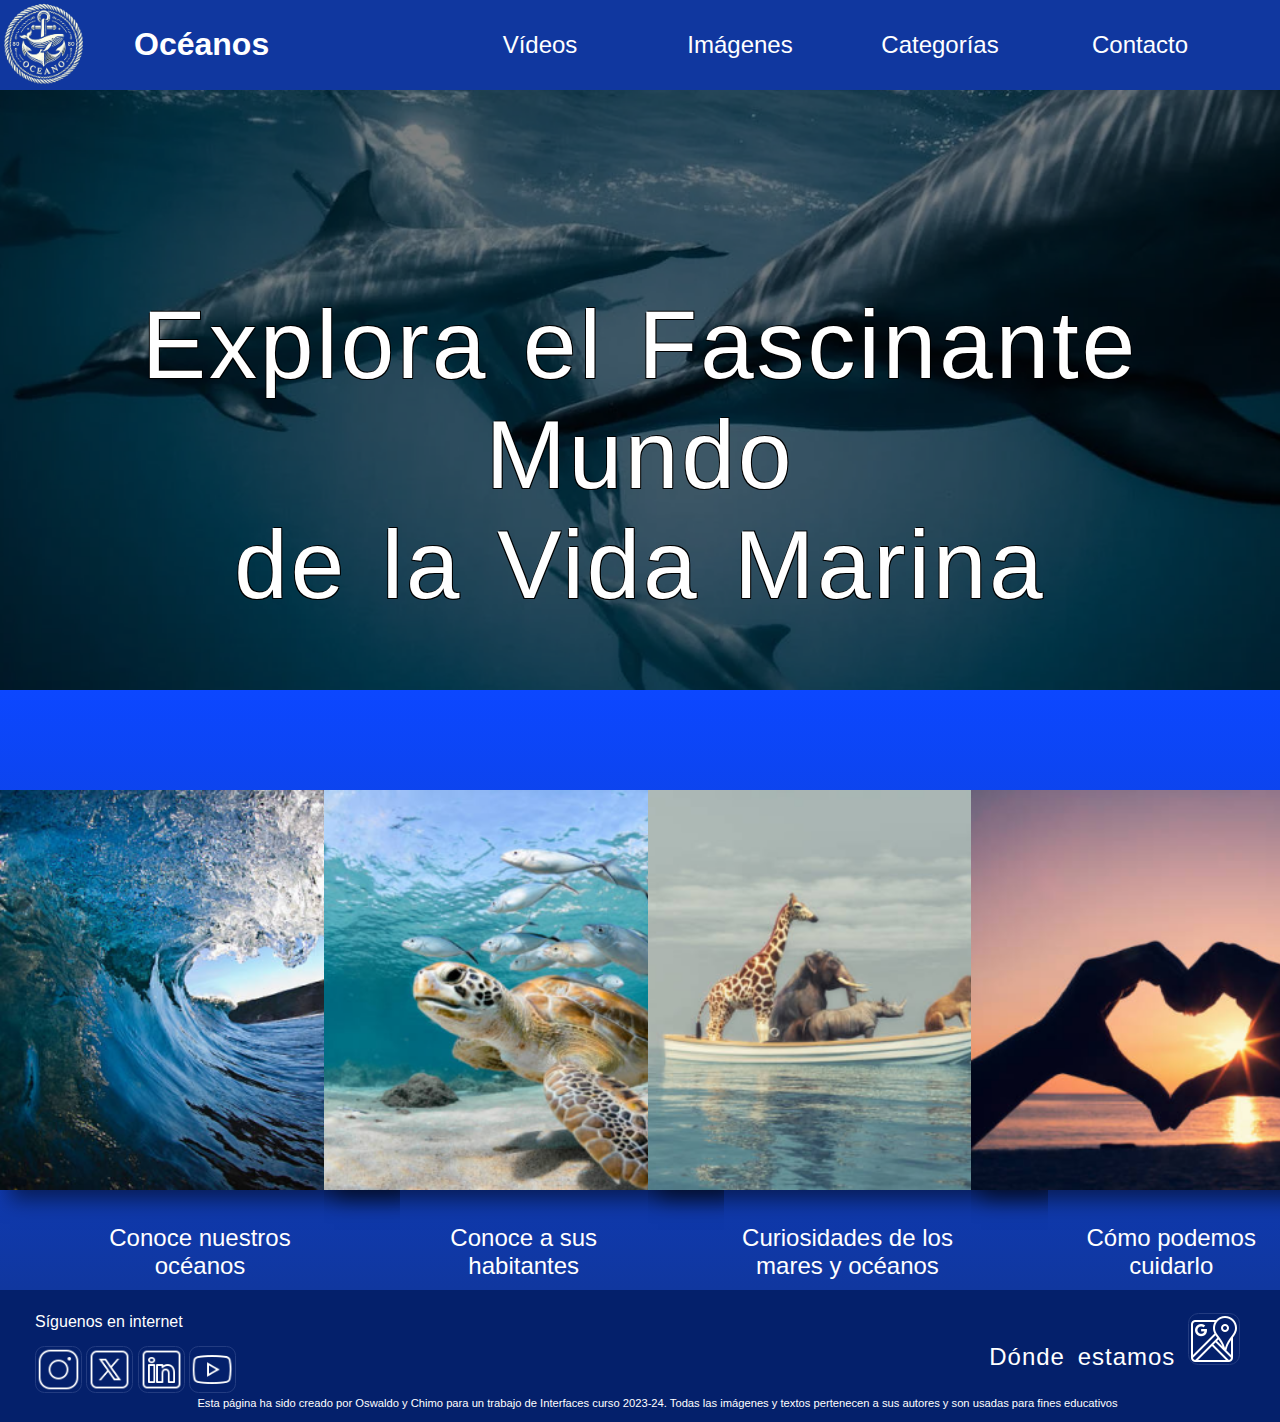
==== commit 2625b38e: "Modificar footer" ====
--- a/index.html
+++ b/index.html
@@ -92,7 +92,8 @@
   <img class="logo-social" src="img/twitterx-50.png" alt="RiTwitterXFill" height="45">
   <img class="logo-social" src="img/linkedin-logo-50.png" alt="PhLinkedinLogoFill" height="45">
   <img class="logo-social" src="img/youtube-50.png" alt="MdiYoutube" height="45">
-
+  <p class="descargo">Esta página ha sido creado por Oswaldo y Chimo para un trabajo de Interfaces curso 2023-24. 
+    Todas las imágenes y textos pertenecen a sus autores y son usadas para fines educativos</p>
 </footer>
 
 </html>--- a/css/style.css
+++ b/css/style.css
@@ -341,6 +341,10 @@
     margin-left: auto;
     margin-right: auto;
 }
+footer .descargo{
+    text-align: center;
+    font-size: 0.7em;
+}
 .ubica{
     float: inline-end;
     padding-right: 40px;
@@ -360,6 +364,8 @@
 .sig{
     padding-top: 22px;
     margin-bottom: 15px;
+    width: 300px;
+    margin-left: 0px;
 }
 .redes-sociales-pie{
     padding-top: 22px;
@@ -508,7 +514,10 @@
     color:#FFF;
 }
 /*Página de contacto*/
-
+.contacto{
+    text-align: center;
+
+}
 .formulario, .mapa{
     display: inline-block;
     width: 45%;
@@ -517,20 +526,39 @@
     color: #f0f8ff;
 }
 .formulario{
-    padding-left: 60px;
+    background-color: #0000007e;
+    margin: 10px;
+    padding: 10px;
+    border-radius: 10px;
+    margin-left: 20px;
+    width: 30%;
+}
+.formulario h2{
+    margin: 10px;
+    width: 100%;
+    font-size: 2em;
+}
+.mapa{
+    margin-bottom: 80px;
+    margin-left: 10%;
+    padding-top: 20px;
+}
+.mapa h2{
+    margin: 10px;
+    width: 100%;
+    font-size: 2em;
+    text-align: center;
 }
 .foto{
-
     margin: 0px auto;
 }
-.foto img, p, h2{
-    width: 100%;
-    margin: auto 8%; 
+.foto img, p{
+    width: 100%;
+    margin: 0px;
 }
 .foto a{
     text-decoration: none;
     background-color: transparent;
-
 }
 .foto span{
     margin:10px;
@@ -552,7 +580,8 @@
 input[type="tel"],
 select,
 input[type="submit"] {
-    width: 100%;
+    display: block;
+    width: 50%;
     padding: 10px;
     margin-bottom: 20px;
     border: 1px solid #ddd;
@@ -560,18 +589,9 @@
     box-sizing: border-box; /* Asegúrate de que padding no afecte el ancho total */
 }
 
-
-input[type="range"] {
-    appearance: none;
-    width: 25px;
-    height: 25px;
-    border-radius: 50%;
-    background: #4CAF50;
-    cursor: pointer;
-}
-
 input[type="radio"],
 input[type="checkbox"] {
+    display: inline-block;
     margin-right: 10px;
 }
 
@@ -586,11 +606,21 @@
     background-color: #1100ff;
 }
 
-/* Estilos para la sección de cuotas */
-/* #cuota_12, #cuota_20, #cuota_40, #cuota_otra {
+.formulario-contacto{
     display: inline-block;
-    margin-right: 10px;
-} */
+    margin: 20px;
+    border: #f0f8ff 1px solid;
+    padding: 10px 30px;
+    text-align: center;
+    border-radius: 3px;
+}
+label{
+    text-align: left;
+}
+.direccion{
+    margin-top: 20px;
+    text-align: left;
+}
 /* Fin página contacto */
 
 /* Página cómo cuidarlos */
